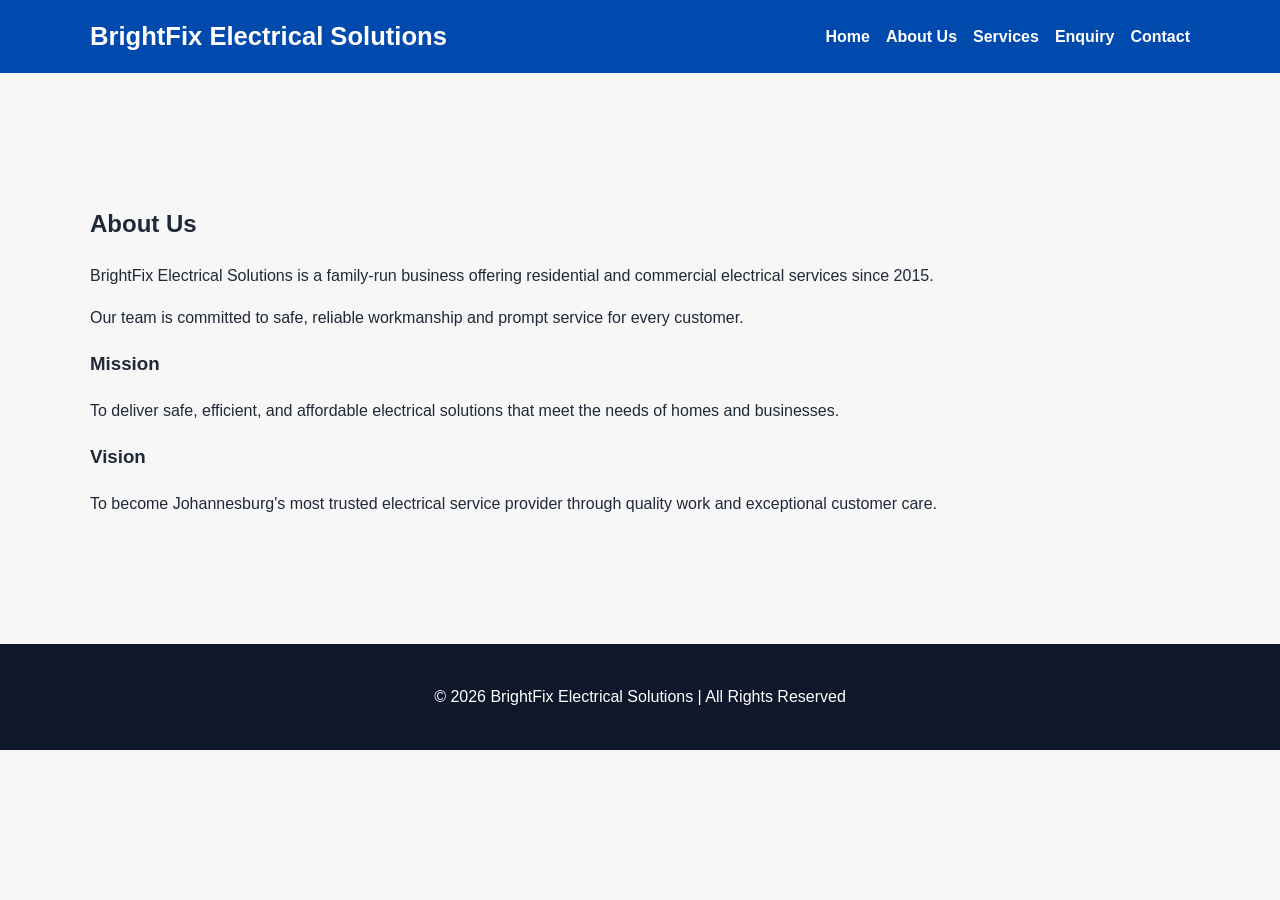
==== about.html @ 83cdf2da "Add BrightFix static website pages and frontend assets with JavaScript validation." ====
<!DOCTYPE html>
<html lang="en">
<head>
  <meta charset="UTF-8">
  <meta name="viewport" content="width=device-width, initial-scale=1.0">
  <title>About Us | BrightFix Electrical Solutions</title>
  <link rel="stylesheet" href="css/style.css">
  <script src="js/script.js" defer></script>
</head>
<body>
  <header>
    <div class="container nav-wrap">
      <h1>BrightFix Electrical Solutions</h1>
      <nav>
        <ul>
          <li><a href="index.html">Home</a></li>
          <li><a href="about.html">About Us</a></li>
          <li><a href="services.html">Services</a></li>
          <li><a href="enquiry.html">Enquiry</a></li>
          <li><a href="contact.html">Contact</a></li>
        </ul>
      </nav>
    </div>
  </header>

  <main class="container page-content">
    <section class="section">
      <h2>About Us</h2>
      <p>BrightFix Electrical Solutions is a family-run business offering residential and commercial electrical services since 2015.</p>
      <p>Our team is committed to safe, reliable workmanship and prompt service for every customer.</p>

      <h3>Mission</h3>
      <p>To deliver safe, efficient, and affordable electrical solutions that meet the needs of homes and businesses.</p>

      <h3>Vision</h3>
      <p>To become Johannesburg's most trusted electrical service provider through quality work and exceptional customer care.</p>
    </section>
  </main>

  <footer>
    <div class="container">
      <p>&copy; 2026 BrightFix Electrical Solutions | All Rights Reserved</p>
    </div>
  </footer>
</body>
</html>
---- css/style.css ----
body {
  margin: 0;
  font-family: Arial, sans-serif;
  background-color: #f7f7f7;
  color: #1f2937;
  line-height: 1.6;
}

* {
  box-sizing: border-box;
}

.container {
  width: min(1100px, 90%);
  margin: 0 auto;
}

header {
  background-color: #004aad;
  color: #fff;
}

.nav-wrap {
  display: flex;
  align-items: center;
  justify-content: space-between;
  gap: 1rem;
  padding: 1rem 0;
}

header h1 {
  margin: 0;
  font-size: clamp(1.5rem, 2vw, 2.2rem);
}

nav ul {
  list-style: none;
  display: flex;
  flex-wrap: wrap;
  gap: 1rem;
  margin: 0;
  padding: 0;
}

nav a {
  color: #fff;
  text-decoration: none;
  font-weight: 600;
}

.hero {
  background: linear-gradient(135deg, #0f172a, #1d4ed8);
  color: white;
  padding: 5rem 0;
}

.hero-content {
  max-width: 700px;
}

.hero h2 {
  font-size: clamp(2.2rem, 4vw, 4rem);
  margin-bottom: 1rem;
}

.hero p {
  font-size: 1.2rem;
  margin-bottom: 1.5rem;
}

.cta {
  display: inline-block;
  background-color: #f59e0b;
  color: #111827;
  text-decoration: none;
  padding: 0.9rem 1.4rem;
  border-radius: 8px;
  font-weight: bold;
}

.section {
  padding: 4rem 0;
}

.alt-bg {
  background-color: #eaf2ff;
}

.page-content {
  padding: 3rem 0;
}

.two-column {
  display: grid;
  grid-template-columns: repeat(2, minmax(0, 1fr));
  gap: 2rem;
}

.card-grid {
  display: grid;
  grid-template-columns: repeat(4, minmax(0, 1fr));
  gap: 1.5rem;
  margin-top: 2rem;
}

.card {
  background: #ffffff;
  padding: 1.5rem;
  border-radius: 12px;
  box-shadow: 0 8px 16px rgba(0, 0, 0, 0.06);
}

.check-list,
.services-list {
  padding-left: 1.2rem;
}

.contact-form {
  max-width: 600px;
  margin: 2rem auto;
  background: #fff;
  padding: 2rem;
  border-radius: 12px;
  box-shadow: 0 10px 20px rgba(0, 0, 0, 0.05);
}

.contact-form h2 {
  margin-top: 0;
}

label {
  display: block;
  margin-bottom: 1rem;
  font-weight: 600;
}

input,
select,
textarea {
  width: 100%;
  margin-top: 0.4rem;
  padding: 0.8rem;
  border: 1px solid #cbd5e1;
  border-radius: 8px;
  font-size: 1rem;
}

textarea {
  min-height: 120px;
  resize: vertical;
}

button {
  background-color: #004aad;
  color: #fff;
  border: none;
  border-radius: 8px;
  padding: 0.85rem 1.5rem;
  font-size: 1rem;
  cursor: pointer;
}

button:hover {
  background-color: #003b8e;
}

#response,
#contactResponse {
  margin-top: 1rem;
  font-weight: 600;
}

footer {
  background-color: #0f172a;
  color: white;
  padding: 1.5rem 0;
  text-align: center;
}

@media (max-width: 768px) {
  .nav-wrap,
  .two-column,
  .card-grid {
    grid-template-columns: 1fr;
    display: block;
  }

  .nav-wrap {
    display: block;
    text-align: center;
  }

  nav ul {
    justify-content: center;
    margin-top: 1rem;
  }
}
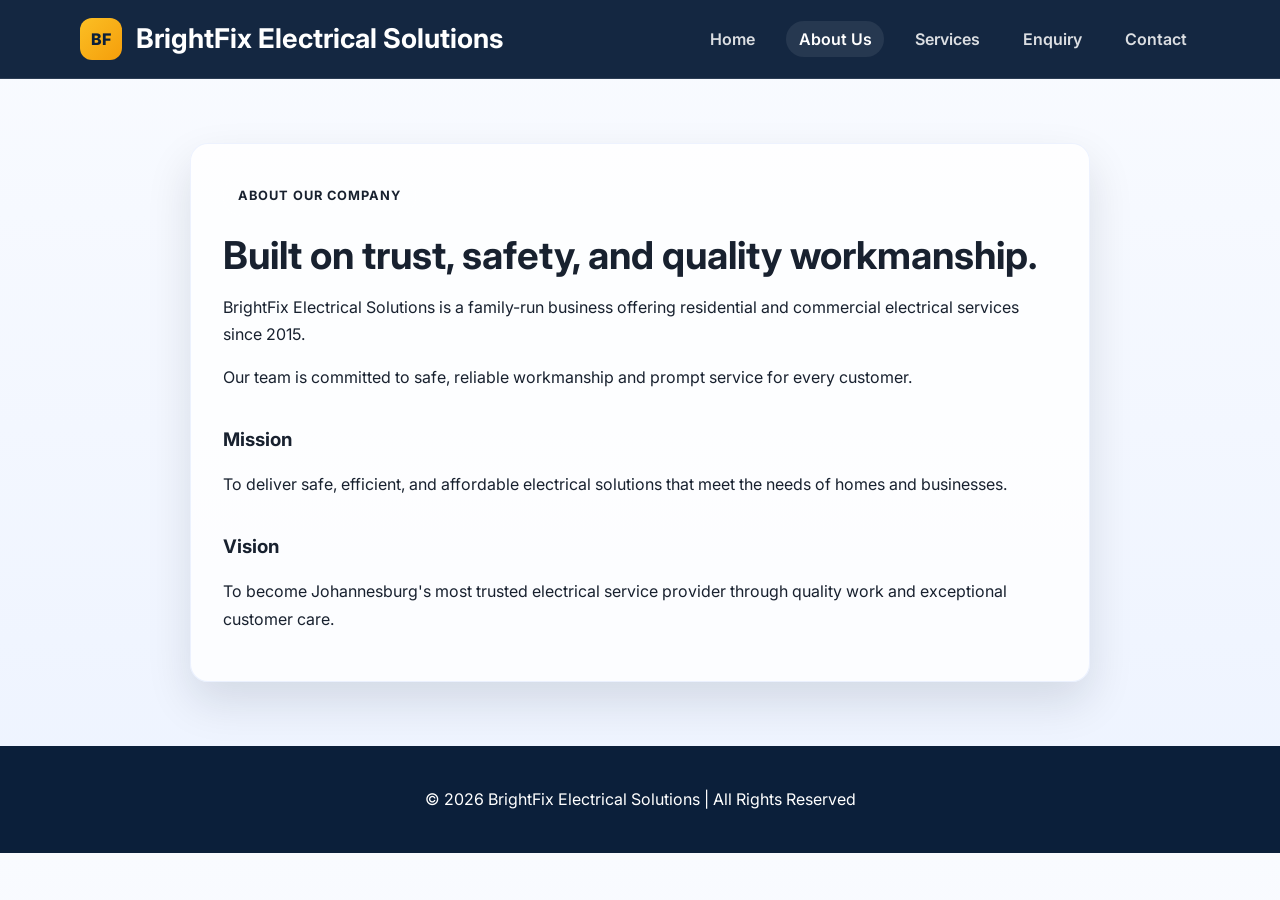
==== commit 10bfb9ab: "Upgrade BrightFix site with modern styling, hero images, and form submission-ready HTML." ====
--- a/about.html
+++ b/about.html
@@ -4,17 +4,23 @@
   <meta charset="UTF-8">
   <meta name="viewport" content="width=device-width, initial-scale=1.0">
   <title>About Us | BrightFix Electrical Solutions</title>
+  <link rel="preconnect" href="https://fonts.googleapis.com">
+  <link rel="preconnect" href="https://fonts.gstatic.com" crossorigin>
+  <link href="https://fonts.googleapis.com/css2?family=Inter:wght@400;500;600;700;800&display=swap" rel="stylesheet">
   <link rel="stylesheet" href="css/style.css">
   <script src="js/script.js" defer></script>
 </head>
 <body>
-  <header>
+  <header class="site-header">
     <div class="container nav-wrap">
-      <h1>BrightFix Electrical Solutions</h1>
-      <nav>
+      <div class="brand-block">
+        <span class="brand-mark">BF</span>
+        <h1>BrightFix Electrical Solutions</h1>
+      </div>
+      <nav class="main-nav" aria-label="Main navigation">
         <ul>
           <li><a href="index.html">Home</a></li>
-          <li><a href="about.html">About Us</a></li>
+          <li><a href="about.html" class="active">About Us</a></li>
           <li><a href="services.html">Services</a></li>
           <li><a href="enquiry.html">Enquiry</a></li>
           <li><a href="contact.html">Contact</a></li>
@@ -24,8 +30,9 @@
   </header>
 
   <main class="container page-content">
-    <section class="section">
-      <h2>About Us</h2>
+    <section class="page-card">
+      <p class="section-tag">About our company</p>
+      <h2>Built on trust, safety, and quality workmanship.</h2>
       <p>BrightFix Electrical Solutions is a family-run business offering residential and commercial electrical services since 2015.</p>
       <p>Our team is committed to safe, reliable workmanship and prompt service for every customer.</p>
 
@@ -37,8 +44,8 @@
     </section>
   </main>
 
-  <footer>
-    <div class="container">
+  <footer class="site-footer">
+    <div class="container footer-inner">
       <p>&copy; 2026 BrightFix Electrical Solutions | All Rights Reserved</p>
     </div>
   </footer>
--- a/css/style.css
+++ b/css/style.css
@@ -1,197 +1,431 @@
+:root {
+  --navy-900: #0b1f3a;
+  --navy-800: #112d4f;
+  --blue-600: #2563eb;
+  --blue-500: #3b82f6;
+  --amber-500: #f59e0b;
+  --amber-400: #fbbf24;
+  --silver-100: #f5f7fb;
+  --silver-200: #e5eaf6;
+  --text-900: #18212f;
+  --text-700: #46556e;
+  --white: #ffffff;
+  --shadow: 0 20px 45px rgba(10, 22, 42, 0.12);
+  --radius: 18px;
+}
+
+* {
+  box-sizing: border-box;
+}
+
+html {
+  scroll-behavior: smooth;
+}
+
 body {
   margin: 0;
-  font-family: Arial, sans-serif;
-  background-color: #f7f7f7;
-  color: #1f2937;
-  line-height: 1.6;
-}
-
-* {
-  box-sizing: border-box;
+  font-family: 'Inter', Arial, sans-serif;
+  background: linear-gradient(180deg, #f9fbff 0%, #edf3ff 100%);
+  color: var(--text-900);
+  line-height: 1.7;
+}
+
+a {
+  color: inherit;
+}
+
+img {
+  max-width: 100%;
+  display: block;
 }
 
 .container {
-  width: min(1100px, 90%);
+  width: min(1120px, 92%);
   margin: 0 auto;
 }
 
-header {
-  background-color: #004aad;
-  color: #fff;
+.site-header {
+  background: rgba(11, 31, 58, 0.96);
+  position: sticky;
+  top: 0;
+  z-index: 10;
+  backdrop-filter: blur(10px);
+  border-bottom: 1px solid rgba(255, 255, 255, 0.1);
 }
 
 .nav-wrap {
   display: flex;
   align-items: center;
   justify-content: space-between;
-  gap: 1rem;
+  gap: 1.5rem;
   padding: 1rem 0;
 }
 
-header h1 {
+.brand-block {
+  display: flex;
+  align-items: center;
+  gap: 0.9rem;
+}
+
+.brand-mark {
+  width: 42px;
+  height: 42px;
+  border-radius: 12px;
+  background: linear-gradient(135deg, var(--amber-400), var(--amber-500));
+  color: var(--navy-900);
+  display: grid;
+  place-items: center;
+  font-weight: 800;
+}
+
+.site-header h1 {
+  font-size: clamp(1.1rem, 2.2vw, 1.7rem);
   margin: 0;
-  font-size: clamp(1.5rem, 2vw, 2.2rem);
-}
-
-nav ul {
+  color: var(--white);
+}
+
+.main-nav ul {
   list-style: none;
+  display: flex;
+  align-items: center;
+  gap: 1.1rem;
+  margin: 0;
+  padding: 0;
+}
+
+.main-nav a {
+  text-decoration: none;
+  font-weight: 600;
+  color: rgba(255, 255, 255, 0.85);
+  padding: 0.5rem 0.8rem;
+  border-radius: 999px;
+  transition: 0.2s ease;
+}
+
+.main-nav a:hover,
+.main-nav a.active {
+  background: rgba(255, 255, 255, 0.08);
+  color: var(--white);
+}
+
+.hero {
+  background:
+    linear-gradient(110deg, rgba(11, 31, 58, 0.85), rgba(37, 99, 235, 0.65)),
+    url('https://images.unsplash.com/photo-1581578731548-c64695cc6952?auto=format&fit=crop&w=1600&q=80') center/cover no-repeat;
+  min-height: 650px;
+  display: flex;
+  align-items: center;
+}
+
+.hero-inner {
+  width: 100%;
+  padding: 4rem 0;
+}
+
+.hero-copy {
+  max-width: 620px;
+  color: var(--white);
+}
+
+.eyebrow,
+.section-tag {
+  display: inline-block;
+  margin: 0 0 1rem;
+  padding: 0.5rem 0.85rem;
+  border-radius: 999px;
+  background: rgba(255, 255, 255, 0.12);
+  border: 1px solid rgba(255, 255, 255, 0.14);
+  font-size: 0.8rem;
+  letter-spacing: 0.08em;
+  text-transform: uppercase;
+  font-weight: 700;
+}
+
+.hero-copy h2 {
+  margin: 0;
+  font-size: clamp(2.5rem, 5vw, 4.5rem);
+  line-height: 1.08;
+}
+
+.hero-copy p {
+  color: rgba(255, 255, 255, 0.9);
+  margin-top: 1rem;
+  font-size: clamp(1.05rem, 2vw, 1.3rem);
+}
+
+.hero-actions {
   display: flex;
   flex-wrap: wrap;
   gap: 1rem;
-  margin: 0;
+  margin-top: 2rem;
+}
+
+.btn {
+  display: inline-flex;
+  align-items: center;
+  justify-content: center;
+  border-radius: 999px;
+  text-decoration: none;
+  font-weight: 700;
+  padding: 0.9rem 1.5rem;
+  transition: transform 0.2s ease, box-shadow 0.2s ease;
+}
+
+.btn:hover {
+  transform: translateY(-2px);
+}
+
+.btn-primary {
+  background: linear-gradient(135deg, var(--amber-400), var(--amber-500));
+  color: var(--navy-900);
+  box-shadow: 0 12px 25px rgba(245, 158, 11, 0.35);
+}
+
+.btn-secondary {
+  background: transparent;
+  border: 1px solid rgba(255, 255, 255, 0.45);
+  color: var(--white);
+}
+
+.hero-stats {
+  list-style: none;
+  display: flex;
+  gap: 2rem;
   padding: 0;
-}
-
-nav a {
-  color: #fff;
-  text-decoration: none;
-  font-weight: 600;
-}
-
-.hero {
-  background: linear-gradient(135deg, #0f172a, #1d4ed8);
-  color: white;
+  margin: 2rem 0 0;
+  flex-wrap: wrap;
+}
+
+.hero-stats li {
+  display: flex;
+  flex-direction: column;
+}
+
+.hero-stats strong {
+  font-size: 1.7rem;
+  color: var(--white);
+}
+
+.hero-stats span {
+  color: rgba(255, 255, 255, 0.8);
+  font-size: 0.9rem;
+}
+
+.section {
   padding: 5rem 0;
 }
 
-.hero-content {
-  max-width: 700px;
-}
-
-.hero h2 {
-  font-size: clamp(2.2rem, 4vw, 4rem);
-  margin-bottom: 1rem;
-}
-
-.hero p {
-  font-size: 1.2rem;
-  margin-bottom: 1.5rem;
-}
-
-.cta {
-  display: inline-block;
-  background-color: #f59e0b;
-  color: #111827;
-  text-decoration: none;
-  padding: 0.9rem 1.4rem;
-  border-radius: 8px;
-  font-weight: bold;
-}
-
-.section {
-  padding: 4rem 0;
-}
-
 .alt-bg {
-  background-color: #eaf2ff;
-}
-
-.page-content {
-  padding: 3rem 0;
-}
-
-.two-column {
+  background: rgba(37, 99, 235, 0.04);
+}
+
+.section-heading {
+  margin-bottom: 2rem;
+}
+
+.section-heading h2,
+.content-block h2,
+.page-card h2 {
+  margin: 0 0 1rem;
+  font-size: clamp(2rem, 3vw, 2.8rem);
+  line-height: 1.2;
+}
+
+.two-column,
+.trust-grid {
   display: grid;
-  grid-template-columns: repeat(2, minmax(0, 1fr));
-  gap: 2rem;
+  grid-template-columns: 1.1fr 0.9fr;
+  gap: 2.5rem;
+  align-items: center;
+}
+
+.content-block,
+.page-card {
+  background: rgba(255, 255, 255, 0.8);
+  border: 1px solid rgba(37, 99, 235, 0.08);
+  border-radius: var(--radius);
+  padding: 2rem;
+  box-shadow: var(--shadow);
+}
+
+.image-panel img,
+.trust-image img {
+  width: 100%;
+  height: 470px;
+  object-fit: cover;
+  border-radius: var(--radius);
+  box-shadow: var(--shadow);
 }
 
 .card-grid {
   display: grid;
   grid-template-columns: repeat(4, minmax(0, 1fr));
   gap: 1.5rem;
-  margin-top: 2rem;
 }
 
 .card {
-  background: #ffffff;
+  background: var(--white);
+  border-radius: var(--radius);
   padding: 1.5rem;
-  border-radius: 12px;
-  box-shadow: 0 8px 16px rgba(0, 0, 0, 0.06);
+  box-shadow: var(--shadow);
+  border: 1px solid rgba(17, 45, 79, 0.06);
+}
+
+.icon {
+  width: 58px;
+  height: 58px;
+  display: grid;
+  place-items: center;
+  border-radius: 16px;
+  background: linear-gradient(135deg, rgba(37, 99, 235, 0.12), rgba(245, 158, 11, 0.18));
+  font-size: 1.7rem;
+  margin-bottom: 1rem;
+}
+
+.card h3 {
+  margin: 0 0 0.8rem;
+  font-size: 1.25rem;
+}
+
+.card p {
+  margin: 0;
+  color: var(--text-700);
 }
 
 .check-list,
 .services-list {
+  margin: 1.5rem 0 0;
   padding-left: 1.2rem;
+  color: var(--text-700);
+}
+
+.check-list li,
+.services-list li {
+  margin-bottom: 0.8rem;
+}
+
+.page-content {
+  padding: 4rem 0;
+}
+
+.page-card {
+  max-width: 900px;
+  margin: 0 auto;
+}
+
+.page-card h3 {
+  margin-top: 2rem;
+  margin-bottom: 0.5rem;
 }
 
 .contact-form {
-  max-width: 600px;
-  margin: 2rem auto;
-  background: #fff;
+  max-width: 650px;
+  margin: 0 auto;
+  background: rgba(255, 255, 255, 0.9);
+  border-radius: var(--radius);
   padding: 2rem;
-  border-radius: 12px;
-  box-shadow: 0 10px 20px rgba(0, 0, 0, 0.05);
+  box-shadow: var(--shadow);
+  border: 1px solid rgba(17, 45, 79, 0.06);
 }
 
 .contact-form h2 {
-  margin-top: 0;
+  margin-top: 0.5rem;
+  margin-bottom: 1.5rem;
+  font-size: clamp(2rem, 3vw, 2.6rem);
 }
 
 label {
   display: block;
   margin-bottom: 1rem;
   font-weight: 600;
+  color: var(--text-900);
 }
 
 input,
 select,
 textarea {
   width: 100%;
-  margin-top: 0.4rem;
-  padding: 0.8rem;
-  border: 1px solid #cbd5e1;
-  border-radius: 8px;
-  font-size: 1rem;
+  display: block;
+  margin-top: 0.5rem;
+  padding: 0.9rem 1rem;
+  border-radius: 12px;
+  border: 1px solid rgba(17, 45, 79, 0.18);
+  background: #fff;
+  font: inherit;
+  color: var(--text-900);
 }
 
 textarea {
-  min-height: 120px;
+  min-height: 140px;
   resize: vertical;
 }
 
 button {
-  background-color: #004aad;
-  color: #fff;
+  background: linear-gradient(135deg, var(--blue-600), var(--navy-800));
+  color: var(--white);
   border: none;
-  border-radius: 8px;
-  padding: 0.85rem 1.5rem;
-  font-size: 1rem;
+  border-radius: 999px;
+  padding: 0.95rem 1.5rem;
+  font-weight: 700;
   cursor: pointer;
+  transition: transform 0.2s ease, opacity 0.2s ease;
 }
 
 button:hover {
-  background-color: #003b8e;
+  transform: translateY(-1px);
+  opacity: 0.96;
 }
 
 #response,
 #contactResponse {
+  min-height: 1.5rem;
   margin-top: 1rem;
   font-weight: 600;
 }
 
-footer {
-  background-color: #0f172a;
-  color: white;
+.site-footer {
+  background: var(--navy-900);
+  color: var(--white);
   padding: 1.5rem 0;
+}
+
+.footer-inner {
   text-align: center;
 }
 
+@media (max-width: 900px) {
+  .two-column,
+  .trust-grid,
+  .card-grid {
+    grid-template-columns: 1fr 1fr;
+  }
+}
+
 @media (max-width: 768px) {
-  .nav-wrap,
-  .two-column,
-  .card-grid {
-    grid-template-columns: 1fr;
-    display: block;
-  }
-
   .nav-wrap {
     display: block;
     text-align: center;
-  }
-
-  nav ul {
+    padding: 1.2rem 0;
+  }
+
+  .main-nav ul {
     justify-content: center;
+    flex-wrap: wrap;
     margin-top: 1rem;
   }
-}
+
+  .hero {
+    min-height: 540px;
+  }
+
+  .two-column,
+  .trust-grid,
+  .card-grid {
+    grid-template-columns: 1fr;
+  }
+
+  .image-panel img,
+  .trust-image img {
+    height: 340px;
+  }
+}
